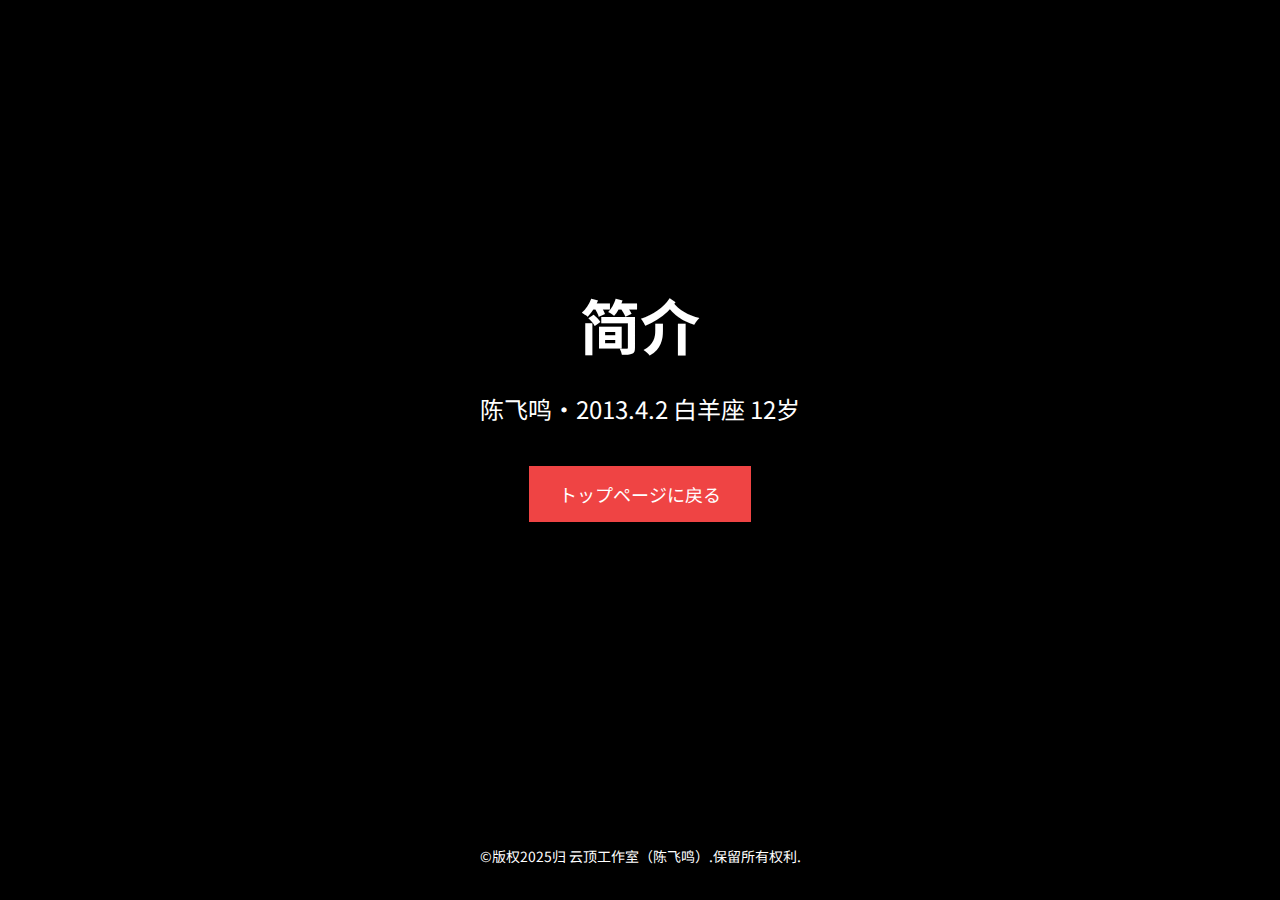
==== introduction.html @ f96e8310 "Add files via upload" ====
<!DOCTYPE html>
<html lang="zh">
<head>
    <meta charset="UTF-8">
    <meta name="viewport" content="width=device-width, initial-scale=1.0">
    <title>简介</title>
    <link rel="stylesheet" href="styles.css">
</head>
<body>
    <div class="container">
        <h1 style="color: white;">简介</h1>
        <p style="font-size: 24px; margin-bottom: 30px;">陈飞鸣·2013.4.2 白羊座 12岁</p>
        <button onclick="window.location.href='index.html'">トップページに戻る</button>
    </div>
    <footer>
        <p>©版权2025归 云顶工作室（陈飞鸣）.保留所有权利.</p>
    </footer>
</body>
</html>
---- styles.css ----
@import url("https://fonts.googleapis.com/css2?family=Noto+Sans+SC:wght@400;700&display=swap");

body {
  margin: 0;
  padding: 0;
  font-family: "Noto Sans SC", sans-serif;
  background-color: black;
  color: white;
  display: flex;
  flex-direction: column;
  min-height: 100vh;
}

.container {
  flex-grow: 1;
  display: flex;
  flex-direction: column;
  justify-content: center;
  align-items: center;
  padding: 20px;
}

.datetime {
  position: absolute;
  top: 20px;
  left: 20px;
  font-size: 18px;
}

.title-container {
  display: flex;
  align-items: center;
  margin-bottom: 30px;
}

h1 {
  font-size: 60px;
  color: red;
  margin: 0 20px;
}

button {
  background-color: #3b82f6;
  color: white;
  border: none;
  padding: 15px 30px;
  font-size: 18px;
  margin: 10px;
  cursor: pointer;
  font-family: "Noto Sans SC", sans-serif;
}

button:hover {
  background-color: #2563eb;
}

button:first-of-type {
  background-color: #ef4444;
}

button:first-of-type:hover {
  background-color: #dc2626;
}

footer {
  text-align: center;
  padding: 20px;
  font-size: 14px;
}

.firework {
  width: 10px;
  height: 10px;
  border-radius: 50%;
  background-color: yellow;
  position: relative;
  animation: firework 2s infinite;
}

@keyframes firework {
  0% {
    transform: scale(0);
    opacity: 1;
  }
  50% {
    transform: scale(20);
    opacity: 0.5;
  }
  100% {
    transform: scale(40);
    opacity: 0;
  }
}

@keyframes scale {
  0% {
    transform: scale(1);
  }
  50% {
    transform: scale(1.1);
  }
  100% {
    transform: scale(1);
  }
}

.new-year-text {
  position: fixed;
  top: 50%;
  left: 50%;
  transform: translate(-50%, -50%);
  font-size: 48px;
  color: #ffd700;
  text-shadow: 0 0 10px #ff0000;
  animation: fadeInOut 3s ease-in-out;
  z-index: 1000;
}

@keyframes fadeInOut {
  0% {
    opacity: 0;
    transform: translate(-50%, -50%) scale(0.5);
  }
  50% {
    opacity: 1;
    transform: translate(-50%, -50%) scale(1.2);
  }
  100% {
    opacity: 0;
    transform: translate(-50%, -50%) scale(1);
  }
}
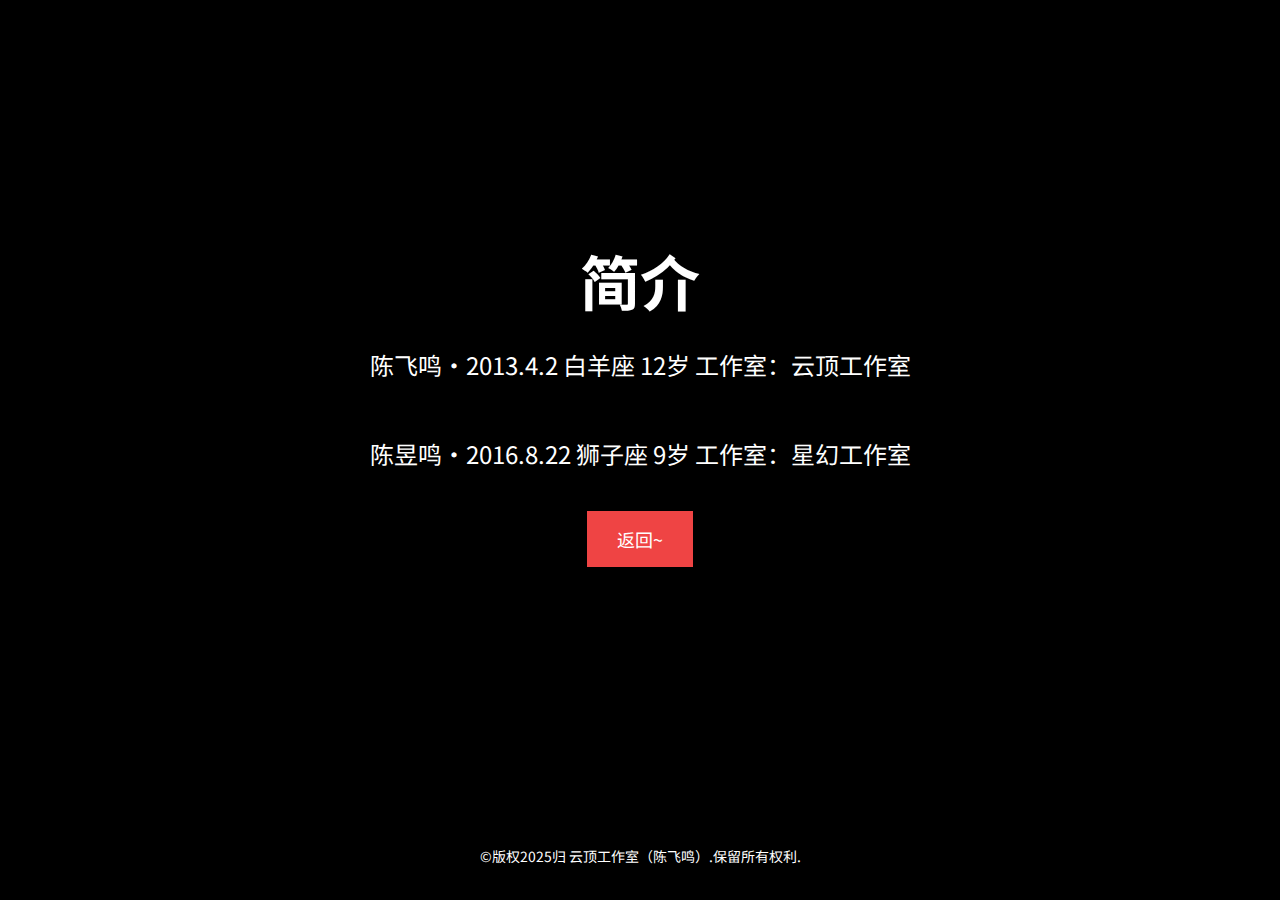
==== commit e59516c8: "Update introduction.html" ====
--- a/introduction.html
+++ b/introduction.html
@@ -9,8 +9,9 @@
 <body>
     <div class="container">
         <h1 style="color: white;">简介</h1>
-        <p style="font-size: 24px; margin-bottom: 30px;">陈飞鸣·2013.4.2 白羊座 12岁</p>
-        <button onclick="window.location.href='index.html'">トップページに戻る</button>
+        <p style="font-size: 24px; margin-bottom: 30px;">陈飞鸣·2013.4.2 白羊座 12岁 工作室：云顶工作室</p>
+        <p style="font-size: 24px; margin-bottom: 30px;">陈昱鸣·2016.8.22 狮子座 9岁 工作室：星幻工作室</p>
+        <button onclick="window.location.href='index.html'">返回~</button>
     </div>
     <footer>
         <p>©版权2025归 云顶工作室（陈飞鸣）.保留所有权利.</p>
